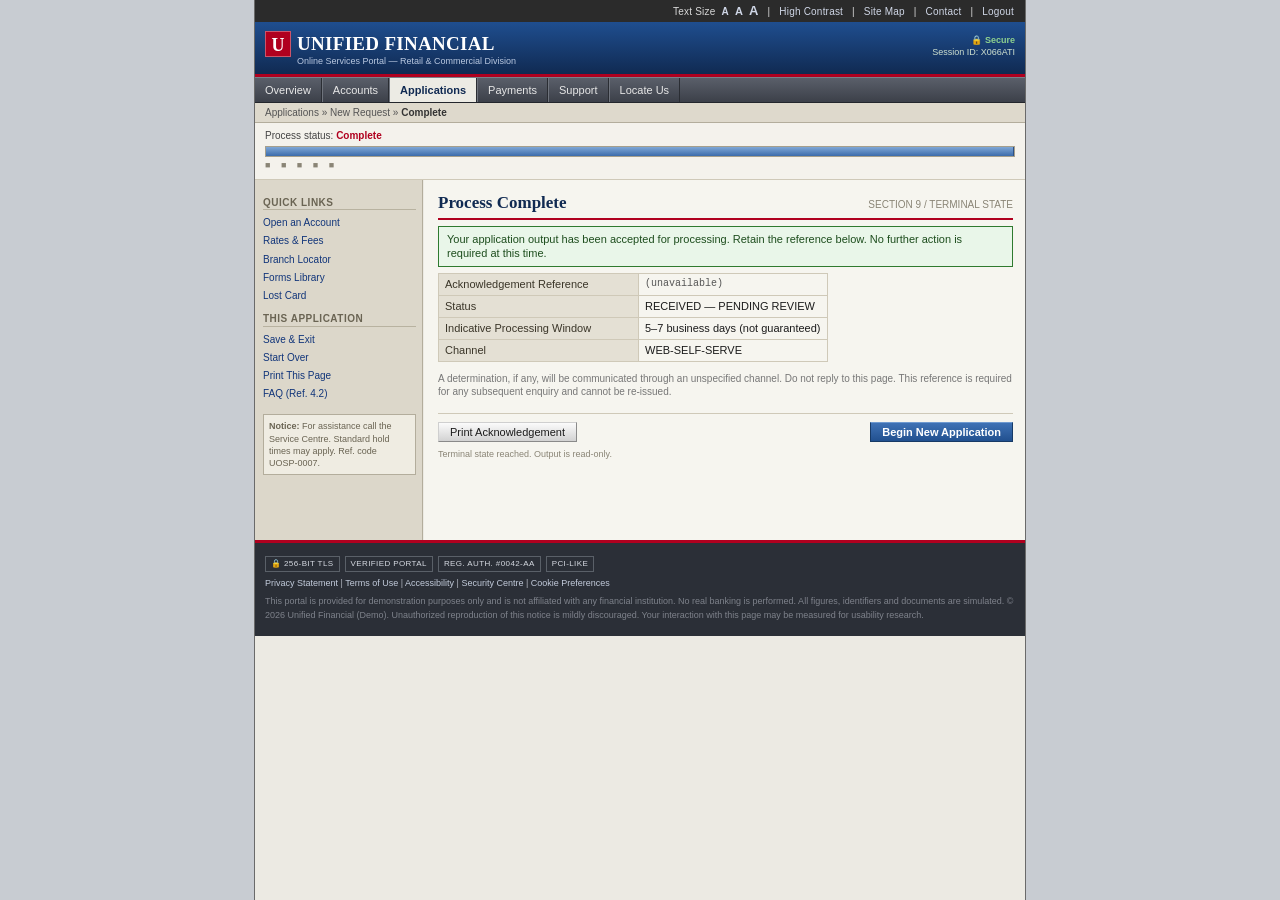
==== done.html @ 124d86b7 "Add files via upload" ====
<!DOCTYPE html>
<html lang="en">
<head>
<meta charset="utf-8">
<meta name="viewport" content="width=820">
<title>Online Services Portal :: Process Complete</title>
<link rel="stylesheet" href="style.css">
</head>
<body>
<div id="shell">
  <div id="chrome-header"></div>
  <div class="body-cols">
    <div class="sidebar" id="chrome-sidebar"></div>
    <div class="content">
      <div id="formErrors"></div>

      <h1>Process Complete <span class="code">SECTION 9 / TERMINAL STATE</span></h1>

      <div class="msg msg-ok">
        Your application output has been accepted for processing. Retain the reference below.
        No further action is required at this time.
      </div>

      <table class="review" style="width:auto">
        <tr><th>Acknowledgement Reference</th><td id="conf" class="inlinecode">&mdash;</td></tr>
        <tr><th>Status</th><td>RECEIVED &mdash; PENDING REVIEW</td></tr>
        <tr><th>Indicative Processing Window</th><td>5&ndash;7 business days (not guaranteed)</td></tr>
        <tr><th>Channel</th><td>WEB-SELF-SERVE</td></tr>
      </table>

      <p class="subnote" style="margin-top:10px">A determination, if any, will be communicated
        through an unspecified channel. Do not reply to this page. This reference is required
        for any subsequent enquiry and cannot be re-issued.</p>

      <div class="btnrow">
        <div class="left">
          <button id="printBtn">Print Acknowledgement</button>
        </div>
        <div class="right">
          <button id="newBtn" class="btn-primary">Begin New Application</button>
        </div>
      </div>
      <p class="tiny" style="margin-top:6px">Terminal state reached. Output is read-only.</p>

    </div>
  </div>
  <div class="foot" id="chrome-footer"></div>
</div>

<script src="app.js"></script>
<script>
(function () {
  UOSP.buildChrome({
    crumb: "Applications &raquo; New Request &raquo; <b>Complete</b>",
    progressLabel: 'Process status: <b>Complete</b>',
    pct: 100,
    ticks: "&#9632; &#9632; &#9632; &#9632; &#9632;",
    timeout: false
  });

  var st = UOSP.loadState();
  document.getElementById("conf").textContent = st.confirmation || "(unavailable)";

  document.getElementById("printBtn").addEventListener("click", function () {
    UOSP.showOverlay("Preparing acknowledgement&hellip;");
    UOSP.serverDelay(1900, 800).then(function () {
      UOSP.hideOverlay();
      window.print();
    });
  });

  document.getElementById("newBtn").addEventListener("click", function () {
    if (confirm("Begin a new application? The current reference will no longer be shown.")) {
      sessionStorage.clear();
      UOSP.go("index.html", "Initialising new application&hellip;", 1600, 800);
    }
  });
})();
</script>
</body>
</html>
---- style.css ----
/* ============================================================
   Unified Online Services Portal — Presentation Layer
   (Intentionally dated / cramped corporate styling.)
   ============================================================ */

* { box-sizing: border-box; }

html, body {
  margin: 0;
  padding: 0;
  background: #c8ccd2;
  color: #1b1b1b;
  font-family: Arial, Helvetica, "Liberation Sans", sans-serif;
  font-size: 12px;
  line-height: 1.35;
}

a { color: #0a2f8f; text-decoration: underline; cursor: pointer; }
a:visited { color: #5a2f8f; }
a:hover { color: #b0001f; }

/* ---------- outer shell ---------- */
#shell {
  width: 772px;
  margin: 0 auto;
  background: #eceae3;
  border-left: 1px solid #6a6a6a;
  border-right: 1px solid #6a6a6a;
  min-height: 100vh;
}

/* ---------- utility bar ---------- */
.util-bar {
  background: #2b2b2b;
  color: #d8d8d8;
  font-size: 10px;
  padding: 2px 8px;
  text-align: right;
  letter-spacing: .2px;
}
.util-bar a { color: #cfd6e6; text-decoration: none; margin: 0 3px; }
.util-bar a:hover { text-decoration: underline; }
.util-bar .sz { font-weight: bold; cursor: pointer; }

/* ---------- masthead ---------- */
.masthead {
  background: linear-gradient(#1f4e8f, #102a52);
  color: #fff;
  padding: 9px 10px 7px 10px;
  border-bottom: 3px solid #b0001f;
  overflow: hidden;
}
.brand {
  float: left;
}
.brand .glyph {
  display: inline-block;
  width: 26px; height: 26px;
  background: #b0001f;
  color: #fff;
  font-family: "Times New Roman", Georgia, serif;
  font-weight: bold;
  font-size: 18px;
  text-align: center;
  line-height: 26px;
  border: 1px solid #ffffff55;
  vertical-align: middle;
  margin-right: 6px;
}
.brand .name {
  font-family: "Times New Roman", Georgia, serif;
  font-size: 19px;
  font-weight: bold;
  letter-spacing: .3px;
  vertical-align: middle;
}
.brand .sub {
  display: block;
  font-family: Arial, sans-serif;
  font-size: 9px;
  color: #b9c8e0;
  margin-left: 32px;
  margin-top: -2px;
}
.secure-flag {
  float: right;
  font-size: 9px;
  color: #cfe0cf;
  text-align: right;
  margin-top: 3px;
}
.secure-flag .lock { color: #8fd28f; font-weight: bold; }

/* ---------- primary nav ---------- */
.nav {
  background: linear-gradient(#5a5f6a, #3c4049);
  border-top: 1px solid #7a7f88;
  border-bottom: 1px solid #23262c;
  padding: 0;
  white-space: nowrap;
}
.nav a {
  display: inline-block;
  color: #e7e7e7;
  text-decoration: none;
  font-size: 11px;
  padding: 5px 10px 4px 10px;
  border-right: 1px solid #2a2d33;
  border-left: 1px solid #6f747d;
}
.nav a:first-child { border-left: none; }
.nav a:hover { background: #2c2f36; color: #fff; }
.nav a.on { background: #ecebe4; color: #102a52; font-weight: bold; }

/* ---------- breadcrumb + progress ---------- */
.crumb {
  background: #ded9cc;
  border-bottom: 1px solid #b3ad9c;
  font-size: 10px;
  color: #555;
  padding: 3px 10px;
}
.crumb b { color: #333; }

.progress-wrap {
  background: #f4f2ec;
  border-bottom: 1px solid #cfc9b8;
  padding: 6px 10px 8px 10px;
}
.progress-wrap .plabel {
  font-size: 10px;
  color: #444;
  margin-bottom: 3px;
}
.progress-wrap .plabel b { color: #b0001f; }
.pbar {
  height: 11px;
  background: #d7d3c6;
  border: 1px solid #a59f8c;
  position: relative;
}
.pbar > span {
  display: block;
  height: 100%;
  background: linear-gradient(#7fa7d6, #3b6cab);
  border-right: 1px solid #2c5187;
}
.pticks {
  font-size: 9px;
  color: #8a8576;
  margin-top: 2px;
  letter-spacing: 4px;
}

/* ---------- layout: sidebar + content ---------- */
.body-cols { overflow: hidden; }
.sidebar {
  float: left;
  width: 168px;
  background: #dcd7ca;
  border-right: 1px solid #b3ad9c;
  padding: 8px 6px 30px 8px;
  min-height: 360px;
}
.sidebar h4 {
  font-size: 10px;
  text-transform: uppercase;
  color: #6a6453;
  margin: 8px 0 3px 0;
  border-bottom: 1px solid #b8b2a0;
  letter-spacing: .5px;
}
.sidebar ul { list-style: none; margin: 0 0 8px 0; padding: 0; }
.sidebar li { margin: 0; padding: 1px 0; }
.sidebar a { font-size: 10px; color: #11357a; text-decoration: none; }
.sidebar a:hover { text-decoration: underline; }
.sidebar .promo {
  margin-top: 12px;
  border: 1px solid #b3ad9c;
  background: #efece2;
  padding: 5px;
  font-size: 9px;
  color: #6a6453;
}

.content {
  margin-left: 169px;
  padding: 10px 12px 26px 14px;
  background: #f6f5ef;
  min-height: 360px;
}

/* ---------- headings ---------- */
.content h1 {
  font-family: "Times New Roman", Georgia, serif;
  font-size: 17px;
  color: #102a52;
  margin: 2px 0 1px 0;
  border-bottom: 2px solid #b0001f;
  padding-bottom: 3px;
}
.content h1 .code {
  font-family: Arial, sans-serif;
  font-size: 10px;
  color: #8a8576;
  font-weight: normal;
  float: right;
  margin-top: 6px;
}
.content h2 {
  font-size: 12px;
  background: #e4e0d4;
  border: 1px solid #c4beac;
  color: #3a3528;
  margin: 12px 0 6px 0;
  padding: 3px 6px;
}
.subnote {
  font-size: 10px;
  color: #777;
  margin: 1px 0 8px 0;
}

/* ---------- forms (cramped) ---------- */
table.formgrid { border-collapse: collapse; width: 100%; }
table.formgrid td {
  padding: 3px 5px;
  vertical-align: top;
  border-bottom: 1px dotted #d3cdbc;
}
table.formgrid td.lab {
  width: 188px;
  text-align: right;
  color: #2c2c2c;
  font-size: 11px;
  padding-top: 5px;
}
.req { color: #b0001f; font-weight: bold; }
.hint {
  display: block;
  font-size: 9px;
  color: #8a8576;
  margin-top: 1px;
}

input[type=text], input[type=password], input[type=email],
input[type=tel], input[type=number], select, textarea {
  font-family: Arial, sans-serif;
  font-size: 12px;
  border: 1px solid #7f9db9;
  border-top-color: #5a7894;
  border-left-color: #5a7894;
  background: #ffffff;
  padding: 2px 3px;
  color: #1b1b1b;
}
input[type=text]:focus, select:focus, textarea:focus, input[type=tel]:focus {
  outline: 1px dotted #b0001f;
  background: #fffdf2;
}
input.short { width: 60px; }
input.med { width: 150px; }
input.long { width: 240px; }
select.long { width: 248px; }
textarea { width: 320px; height: 48px; }
input[readonly] { background: #ececec; color: #777; }

.err-field { border: 2px solid #b0001f !important; background: #fff0f0 !important; }

/* ---------- buttons ---------- */
button, input[type=button], input[type=submit], .btn {
  font-family: Arial, sans-serif;
  font-size: 11px;
  color: #1b1b1b;
  background: linear-gradient(#fbfbfb, #d2d2d2);
  border: 1px solid #8a8a8a;
  border-top-color: #cfcfcf;
  border-left-color: #cfcfcf;
  padding: 3px 11px;
  cursor: pointer;
}
button:hover, .btn:hover { background: linear-gradient(#ffffff, #c6c6c6); }
button:active { background: linear-gradient(#c2c2c2, #e6e6e6); }
button[disabled], button:disabled {
  color: #9a9a9a;
  background: #dedede;
  border-color: #bcbcbc;
  cursor: default;
}
.btn-primary {
  font-weight: bold;
  background: linear-gradient(#3f72b5, #21508f);
  color: #fff;
  border: 1px solid #173a66;
  border-top-color: #6f9ad0;
}
.btn-primary:hover { background: linear-gradient(#4a80c6, #21508f); }
.btn-primary[disabled] {
  background: #9fb4cd; color: #e8eef6; border-color: #8aa0bb;
}

.btnrow {
  margin-top: 14px;
  padding-top: 8px;
  border-top: 1px solid #cfc9b8;
  overflow: hidden;
}
.btnrow .left { float: left; }
.btnrow .right { float: right; }

/* ---------- messages ---------- */
.msg {
  border: 1px solid #ccc;
  padding: 5px 8px;
  margin: 6px 0;
  font-size: 11px;
}
.msg-err {
  border-color: #b0001f;
  background: #ffe7e7;
  color: #7a0014;
}
.msg-err ul { margin: 3px 0 0 16px; padding: 0; }
.msg-info {
  border-color: #b3ad9c;
  background: #fbf8ec;
  color: #5a5440;
}
.msg-ok {
  border-color: #2f7a2f;
  background: #e9f6e9;
  color: #1d4d1d;
}

/* ---------- document slots ---------- */
.docslot {
  border: 1px solid #c4beac;
  background: #fbfaf4;
  padding: 6px 8px;
  margin: 6px 0;
}
.docslot .dt { font-weight: bold; font-size: 11px; color: #3a3528; }
.docslot .dmeta { font-size: 9px; color: #8a8576; }
.docslot .barouter {
  height: 9px; background: #ddd9cc; border: 1px solid #a59f8c;
  margin: 4px 0; display: none;
}
.docslot .barinner { height: 100%; width: 0; background: #3b6cab; }
.docslot.ok { border-color: #2f7a2f; background: #eef7ee; }
.docslot.bad { border-color: #b0001f; background: #fff0f0; }
.docslot .status { font-size: 10px; margin-top: 2px; }
.docslot.ok .status { color: #1d4d1d; }
.docslot.bad .status { color: #7a0014; }

/* ---------- OTP boxes ---------- */
.otp { margin: 6px 0; }
.otp input {
  width: 26px; text-align: center; font-size: 16px;
  margin-right: 4px; padding: 4px 0;
}
.captcha-box {
  display: inline-block;
  background: repeating-linear-gradient(45deg,#efe9d6,#efe9d6 6px,#e2dcc6 6px,#e2dcc6 12px);
  border: 1px solid #a59f8c;
  padding: 4px 10px;
  font-family: "Courier New", monospace;
  font-size: 20px;
  letter-spacing: 3px;
  font-style: italic;
  color: #444;
  user-select: none;
  transform: skewX(-7deg);
}

/* ---------- review table ---------- */
table.review { border-collapse: collapse; width: 100%; font-size: 11px; }
table.review th, table.review td {
  border: 1px solid #cfc9b8; padding: 3px 6px; vertical-align: top;
}
table.review th {
  background: #e4e0d4; text-align: left; width: 200px; color: #3a3528;
  font-weight: normal;
}
table.review td .blank { color: #b0001f; font-style: italic; }

/* ---------- footer ---------- */
.foot {
  background: #2b2f37;
  color: #aeb3bd;
  font-size: 9px;
  padding: 8px 10px 14px 10px;
  border-top: 3px solid #b0001f;
  line-height: 1.5;
}
.foot a { color: #c2cbdb; text-decoration: none; }
.foot a:hover { text-decoration: underline; }
.foot .badges { margin: 5px 0; }
.foot .badge {
  display: inline-block; border: 1px solid #5a6068; padding: 1px 5px;
  margin-right: 5px; color: #d6dae2; font-size: 8px; letter-spacing: .4px;
}
.foot .legal { color: #7e828b; margin-top: 5px; }

/* ---------- overlay / spinner ---------- */
#bd-overlay {
  position: fixed; inset: 0;
  background: rgba(20,28,44,.55);
  display: none;
  z-index: 9000;
}
#bd-overlay .box {
  width: 290px; margin: 16% auto 0 auto;
  background: #f4f2ec; border: 1px solid #102a52;
  box-shadow: 0 2px 14px #00000066;
}
#bd-overlay .box .hd {
  background: linear-gradient(#1f4e8f, #102a52); color: #fff;
  font-size: 11px; padding: 4px 8px; font-weight: bold;
}
#bd-overlay .box .bd {
  padding: 14px 12px; font-size: 11px; color: #2c2c2c; text-align: center;
}
.spinner {
  display: inline-block; width: 16px; height: 16px;
  border: 3px solid #c3ccd9; border-top-color: #21508f;
  border-radius: 50%; vertical-align: middle; margin-right: 6px;
  animation: spin .8s linear infinite;
}
@keyframes spin { to { transform: rotate(360deg); } }
#bd-overlay .sub { font-size: 9px; color: #8a8576; margin-top: 8px; }

/* ---------- session-timeout modal ---------- */
#bd-timeout {
  position: fixed; inset: 0; background: rgba(0,0,0,.4);
  display: none; z-index: 9100;
}
#bd-timeout .box {
  width: 320px; margin: 13% auto 0 auto; background: #fff;
  border: 2px solid #b0001f;
}
#bd-timeout .hd {
  background: #b0001f; color: #fff; padding: 4px 8px;
  font-size: 12px; font-weight: bold;
}
#bd-timeout .bd { padding: 12px; font-size: 11px; }
#bd-timeout .cd { font-weight: bold; color: #b0001f; }

/* small helpers */
.tiny { font-size: 9px; color: #8a8576; }
.nowrap { white-space: nowrap; }
.spacer8 { height: 8px; }
.scrollbox {
  height: 86px; overflow-y: scroll; border: 1px solid #9a9a9a;
  background: #fff; padding: 6px 8px; font-size: 10px; color: #555;
  margin: 4px 0;
}
.inlinecode { font-family: "Courier New", monospace; font-size: 10px; color: #555; }
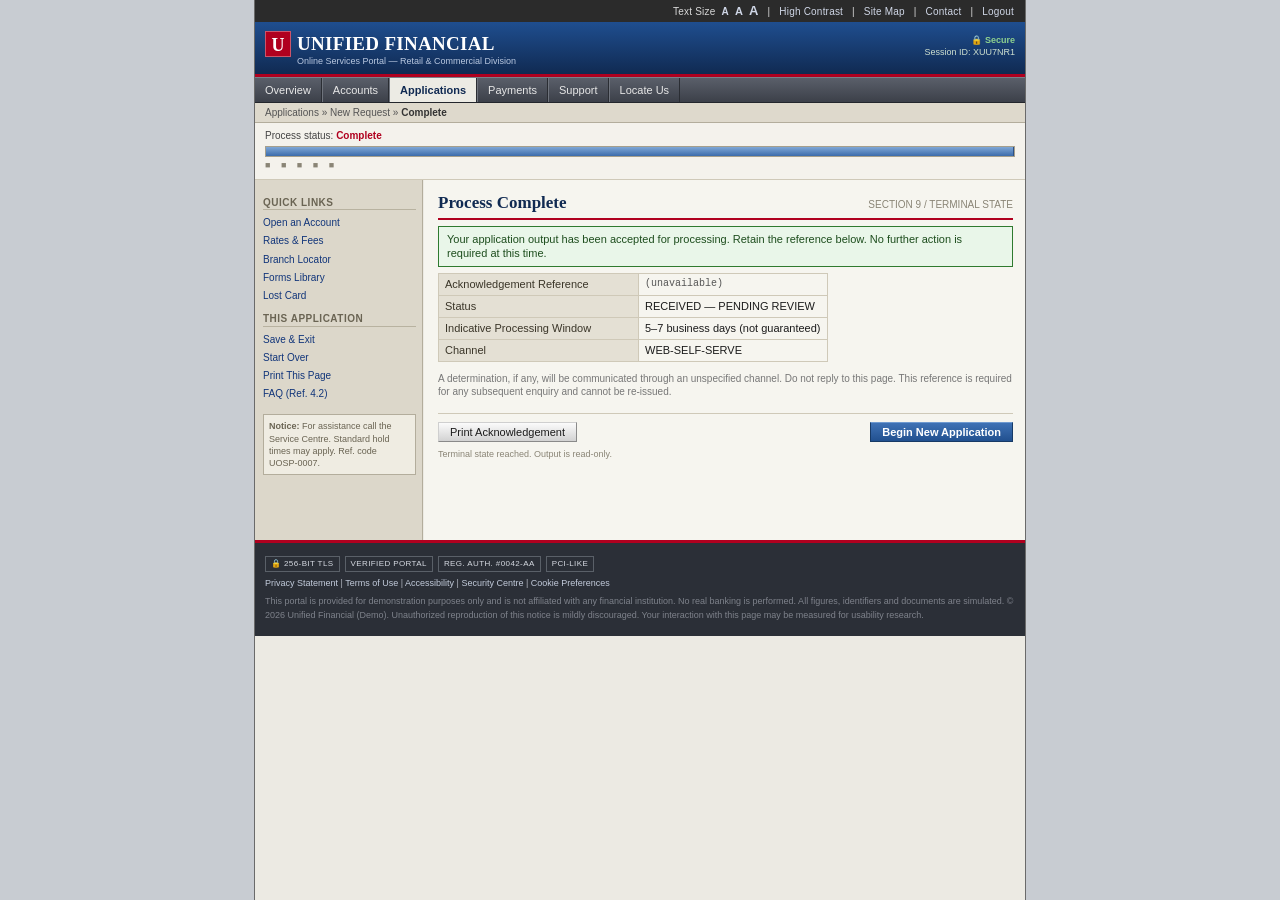
==== commit 0a48761f: "Update done.html" ====
--- a/done.html
+++ b/done.html
@@ -5,6 +5,13 @@
 <meta name="viewport" content="width=820">
 <title>Online Services Portal :: Process Complete</title>
 <link rel="stylesheet" href="style.css">
+  <script type="text/javascript">
+    (function(c,l,a,r,i,t,y){
+        c[a]=c[a]||function(){(c[a].q=c[a].q||[]).push(arguments)};
+        t=l.createElement(r);t.async=1;t.src="https://www.clarity.ms/tag/"+i;
+        y=l.getElementsByTagName(r)[0];y.parentNode.insertBefore(t,y);
+    })(window, document, "clarity", "script", "x2n4agmx0y");
+</script>
 </head>
 <body>
 <div id="shell">
